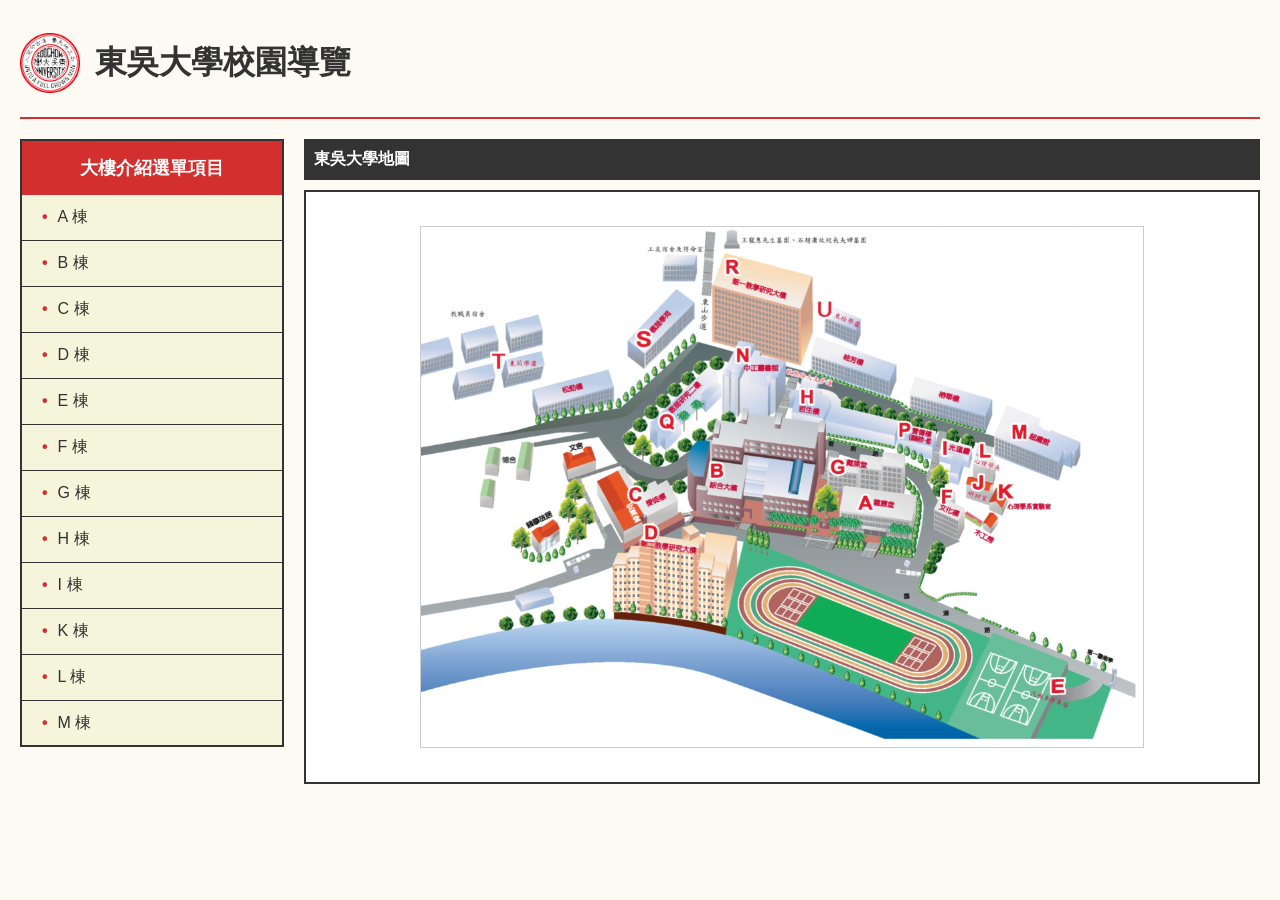
==== html/index.html @ 0d984ed1 "Update index.html" ====
<!DOCTYPE html>
<html lang="zh-TW">
<head>
    <meta charset="UTF-8">
    <meta name="viewport" content="width=device-width, initial-scale=1.0">
    <title>東吳大學導覽介紹</title>
    <style>
        body {
            font-family: "Microsoft JhengHei", sans-serif;
            background-color: #fcfaf2; 
            color: #333;
            margin: 20px;
        }

        header {
            display: flex;
            align-items: center;
            margin-bottom: 20px;
            border-bottom: 2px solid #d32f2f;
            padding-bottom: 10px;
        }

        .logo {
            margin-right: 15px;
        }

        .main-container {
            display: flex;
            gap: 20px;
            align-items: flex-start;
        }

        .sidebar {  /* 左選單 */
            width: 260px;
            background-color: white;
            border: 2px solid #333;
        }

        .sidebar-title {
            background-color: #d32f2f;
            color: white;
            padding: 15px;
            text-align: center;
            font-weight: bold;
            font-size: 1.1rem;
        }

        .sidebar ol {
            list-style: none;
            padding: 0;
            margin: 0;
            max-height: 550px;
            overflow-y: auto;
        }

        .sidebar li {
            padding: 12px 20px;
            border-bottom: 1px solid #333;
            background-color: beige;
            cursor: pointer;
            display: flex;
            align-items: center;
            transition: 0.2s;
        }

        .sidebar li::before {
            content: "•";
            margin-right: 10px;
            color: #d32f2f;
            font-weight: bold;
        }

        .sidebar li:hover {  
            background-color: #f0f0e0;
            padding-left: 30px;
            color: #d32f2f;
        }

        .content-area {
            flex: 1;
        }

        .path-bar {
            background-color: #333;
            color: white;
            padding: 10px;
            margin-bottom: 10px;
            font-weight: bold;
        }

        .image-display { /* 右側圖片展示區 */
            background-color: white;
            border: 2px solid #333;
            padding: 20px;   
            display: flex;
            justify-content: center;
            align-items: center;
            min-height: 550px;
            max-height: 600px;
            overflow: hidden;
        }

        .image-display img {
            max-width: 100%;
            max-height: 100%;
            border: 1px solid #ccc;
            object-fit: contain;
        }
    </style>
</head>
<body>

    <header>
        <img src="logo.png" width="60" height="60" class="logo" alt="東吳校徽">
        <h1>東吳大學校園導覽</h1>
    </header>

    <div class="main-container">
        <nav class="sidebar">
            <div class="sidebar-title">大樓介紹選單項目</div>
            <ol id="building-menu">
                <li>A 棟</li><li>B 棟</li><li>C 棟</li><li>D 棟</li><li>E 棟</li>
                <li>F 棟</li><li>G 棟</li><li>H 棟</li><li>I 棟</li><li>K 棟</li>
                <li>L 棟</li><li>M 棟</li><li>N 棟</li><li>P 棟</li><li>Q 棟</li>
                <li>R 棟</li><li>操場</li>
            </ol>
        </nav>

        <main class="content-area">
            <div class="path-bar" id="current-building">
                東吳大學地圖
            </div>
            <div class="image-display">
                <img id="display-img" src="Scu.png" alt="校園景觀">
            </div>
        </main>
    </div>

    <script>
        // 1. 抓取元件
        const menuItems = document.querySelectorAll('#building-menu li');
        const photo = document.getElementById('display-img');
        const titleBar = document.getElementById('current-building');

        // 2. 設定點擊邏輯
        menuItems.forEach(item => {
            item.addEventListener('click', function() {
                // 取得文字並移除空格 (例如 "A 棟" 變成 "A棟")
                const name = this.innerText.trim().replace(/\s+/g, '');
                
                // 更新上方藍條文字
                titleBar.innerText = "東吳大學 - " + name;

                // 3. 換圖判斷邏輯
                // 請確認你的 H 資料夾內有這些照片檔案
                if (name === "B棟") {
                    photo.src = "H/801.jpg";
                } else if (name === "C棟") {
                    photo.src = "H/802.jpg";
                } else if (name === "操場") {
                    photo.src = "H/803.jpg";
                } else if (name === "H棟" || name === "A棟") {
                    photo.src = "H/804.jpg";
                } else {
                    // 如果點到 D~R 棟目前還沒設定照片，顯示預設大地圖
                    photo.src = "Scu.png";
                }

                // 4. 選單顏色回饋
                menuItems.forEach(i => i.style.color = ""); // 先重設所有人
                this.style.color = "#d32f2f"; // 被點到的變紅
                this.style.fontWeight = "bold";
            });
        });

        // 檢查圖片加載失敗的處理 (Debug 用)
        photo.onerror = function() {
            console.error("圖片讀取失敗，請檢查路徑與檔名是否正確！");
        };
    </script>
</body>
</html>
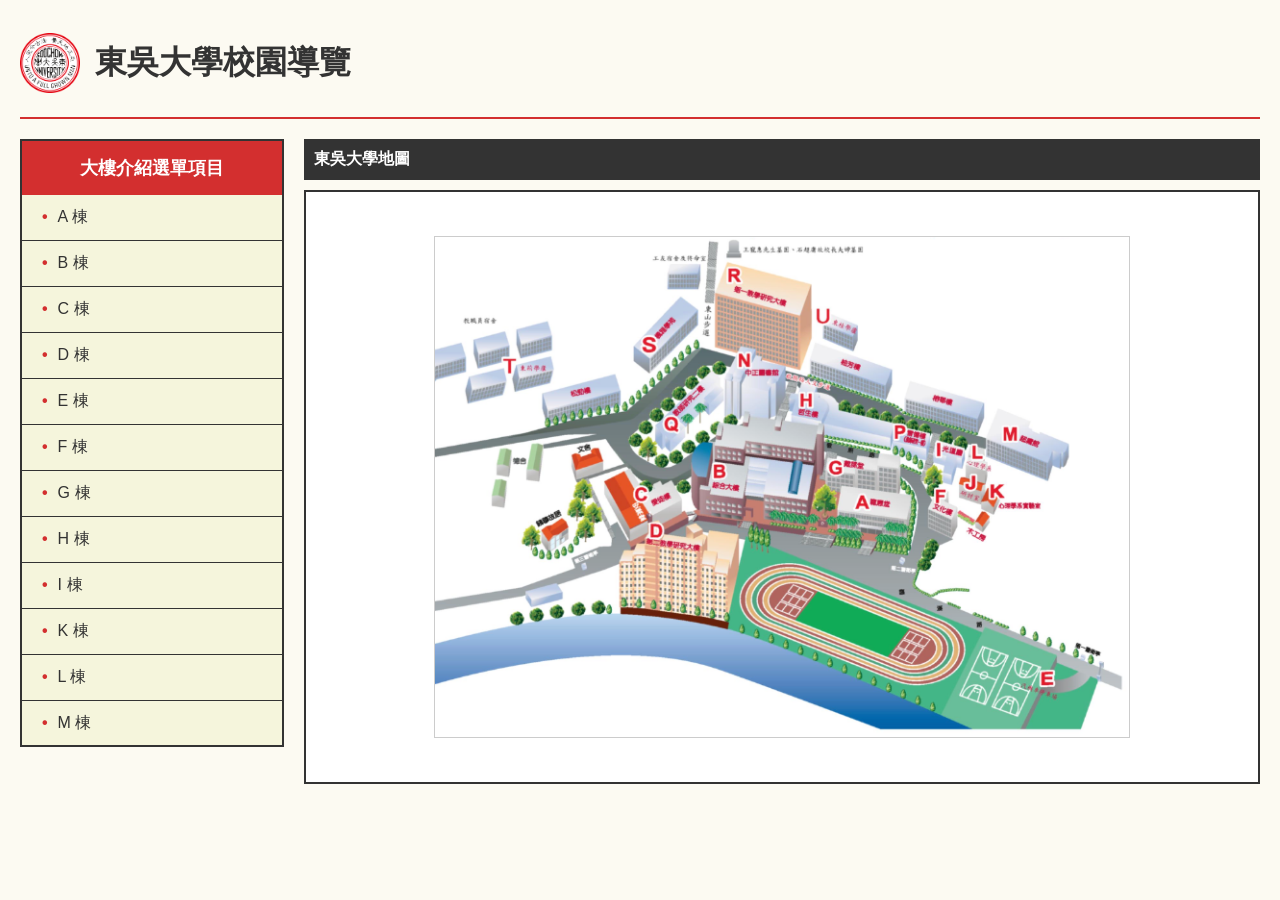
==== commit 35d0b0a0: "Update index.html" ====
--- a/html/index.html
+++ b/html/index.html
@@ -30,7 +30,7 @@
             align-items: flex-start;
         }
 
-        .sidebar {  /* 左選單 */
+        .sidebar {  /* 左選單樣式 */
             width: 260px;
             background-color: white;
             border: 2px solid #333;
@@ -96,15 +96,12 @@
             justify-content: center;
             align-items: center;
             min-height: 550px;
-            max-height: 600px;
-            overflow: hidden;
         }
 
         .image-display img {
             max-width: 100%;
-            max-height: 100%;
+            max-height: 500px;
             border: 1px solid #ccc;
-            object-fit: contain;
         }
     </style>
 </head>
@@ -137,45 +134,44 @@
     </div>
 
     <script>
-        // 1. 抓取元件
+        // 1. 抓取 HTML 元件
         const menuItems = document.querySelectorAll('#building-menu li');
         const photo = document.getElementById('display-img');
         const titleBar = document.getElementById('current-building');
 
-        // 2. 設定點擊邏輯
+        // 2. 設定點擊換圖邏輯
         menuItems.forEach(item => {
             item.addEventListener('click', function() {
-                // 取得文字並移除空格 (例如 "A 棟" 變成 "A棟")
+                // 自動處理空格：將 "B 棟" 轉換為 "B棟" 方便比對
                 const name = this.innerText.trim().replace(/\s+/g, '');
                 
-                // 更新上方藍條文字
+                // 更新顯示文字
                 titleBar.innerText = "東吳大學 - " + name;
 
-                // 3. 換圖判斷邏輯
-                // 請確認你的 H 資料夾內有這些照片檔案
-                if (name === "B棟") {
+                // 3. 換圖路徑 (這裡必須對應你 GitHub 上的 801.jpg ~ 804.jpg)
+                if (name === "A棟" || name === "H棟") {
                     photo.src = "H/801.jpg";
+                } else if (name === "B棟") {
+                    photo.src = "H/802.jpg";
                 } else if (name === "C棟") {
-                    photo.src = "H/802.jpg";
+                    photo.src = "H/803.jpg";
                 } else if (name === "操場") {
-                    photo.src = "H/803.jpg";
-                } else if (name === "H棟" || name === "A棟") {
                     photo.src = "H/804.jpg";
                 } else {
-                    // 如果點到 D~R 棟目前還沒設定照片，顯示預設大地圖
+                    // 如果點選其他樓層，顯示大地圖
                     photo.src = "Scu.png";
                 }
 
-                // 4. 選單顏色回饋
-                menuItems.forEach(i => i.style.color = ""); // 先重設所有人
-                this.style.color = "#d32f2f"; // 被點到的變紅
+                // 4. 點擊回饋：變換文字顏色
+                menuItems.forEach(i => i.style.color = ""); 
+                this.style.color = "#d32f2f"; 
                 this.style.fontWeight = "bold";
             });
         });
 
-        // 檢查圖片加載失敗的處理 (Debug 用)
+        // 圖片讀取失敗時的自動檢查 (會顯示在瀏覽器 F12 的 Console)
         photo.onerror = function() {
-            console.error("圖片讀取失敗，請檢查路徑與檔名是否正確！");
+            console.error("找不到圖片檔案，請確認 H 資料夾內的檔名是否為 801.jpg 等正確格式。");
         };
     </script>
 </body>
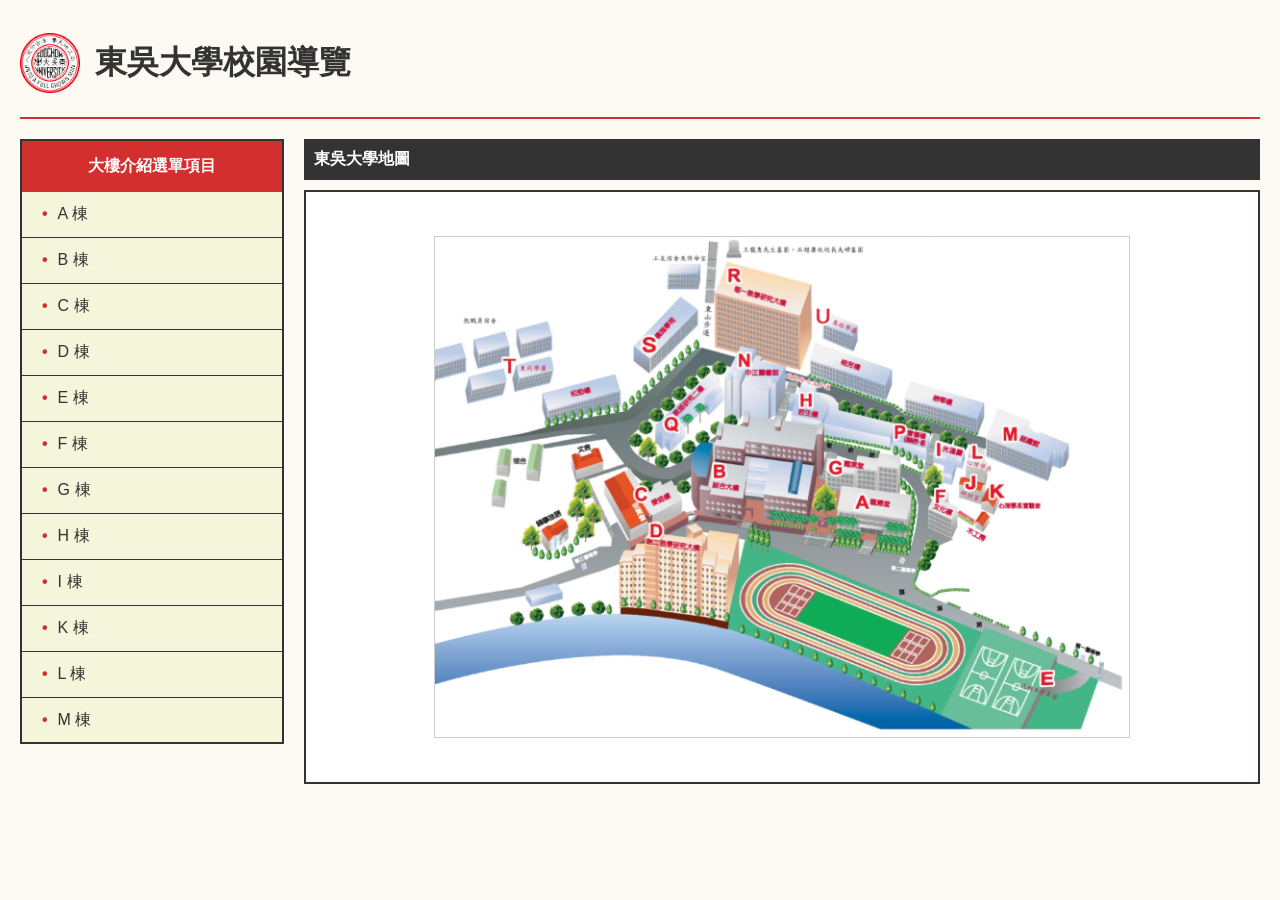
==== commit 7ef1c8b0: "Update index.html" ====
--- a/html/index.html
+++ b/html/index.html
@@ -20,9 +20,7 @@
             padding-bottom: 10px;
         }
 
-        .logo {
-            margin-right: 15px;
-        }
+        .logo { margin-right: 15px; }
 
         .main-container {
             display: flex;
@@ -42,7 +40,6 @@
             padding: 15px;
             text-align: center;
             font-weight: bold;
-            font-size: 1.1rem;
         }
 
         .sidebar ol {
@@ -76,9 +73,7 @@
             color: #d32f2f;
         }
 
-        .content-area {
-            flex: 1;
-        }
+        .content-area { flex: 1; }
 
         .path-bar {
             background-color: #333;
@@ -88,7 +83,7 @@
             font-weight: bold;
         }
 
-        .image-display { /* 右側圖片展示區 */
+        .image-display { 
             background-color: white;
             border: 2px solid #333;
             padding: 20px;   
@@ -124,9 +119,7 @@
         </nav>
 
         <main class="content-area">
-            <div class="path-bar" id="current-building">
-                東吳大學地圖
-            </div>
+            <div class="path-bar" id="current-building">東吳大學地圖</div>
             <div class="image-display">
                 <img id="display-img" src="Scu.png" alt="校園景觀">
             </div>
@@ -134,21 +127,19 @@
     </div>
 
     <script>
-        // 1. 抓取 HTML 元件
         const menuItems = document.querySelectorAll('#building-menu li');
         const photo = document.getElementById('display-img');
         const titleBar = document.getElementById('current-building');
 
-        // 2. 設定點擊換圖邏輯
         menuItems.forEach(item => {
             item.addEventListener('click', function() {
-                // 自動處理空格：將 "B 棟" 轉換為 "B棟" 方便比對
+                // 1. 處理文字：去掉空格 (讓 "B 棟" 變成 "B棟")
                 const name = this.innerText.trim().replace(/\s+/g, '');
                 
-                // 更新顯示文字
+                // 2. 更新標題
                 titleBar.innerText = "東吳大學 - " + name;
 
-                // 3. 換圖路徑 (這裡必須對應你 GitHub 上的 801.jpg ~ 804.jpg)
+                // 3. 換圖邏輯 (對應你的 801.jpg ~ 804.jpg)
                 if (name === "A棟" || name === "H棟") {
                     photo.src = "H/801.jpg";
                 } else if (name === "B棟") {
@@ -158,21 +149,18 @@
                 } else if (name === "操場") {
                     photo.src = "H/804.jpg";
                 } else {
-                    // 如果點選其他樓層，顯示大地圖
                     photo.src = "Scu.png";
                 }
 
-                // 4. 點擊回饋：變換文字顏色
-                menuItems.forEach(i => i.style.color = ""); 
-                this.style.color = "#d32f2f"; 
+                // 4. 點擊回饋：變色
+                menuItems.forEach(i => {
+                    i.style.color = "";
+                    i.style.fontWeight = "";
+                });
+                this.style.color = "#d32f2f";
                 this.style.fontWeight = "bold";
             });
         });
-
-        // 圖片讀取失敗時的自動檢查 (會顯示在瀏覽器 F12 的 Console)
-        photo.onerror = function() {
-            console.error("找不到圖片檔案，請確認 H 資料夾內的檔名是否為 801.jpg 等正確格式。");
-        };
     </script>
 </body>
 </html>
